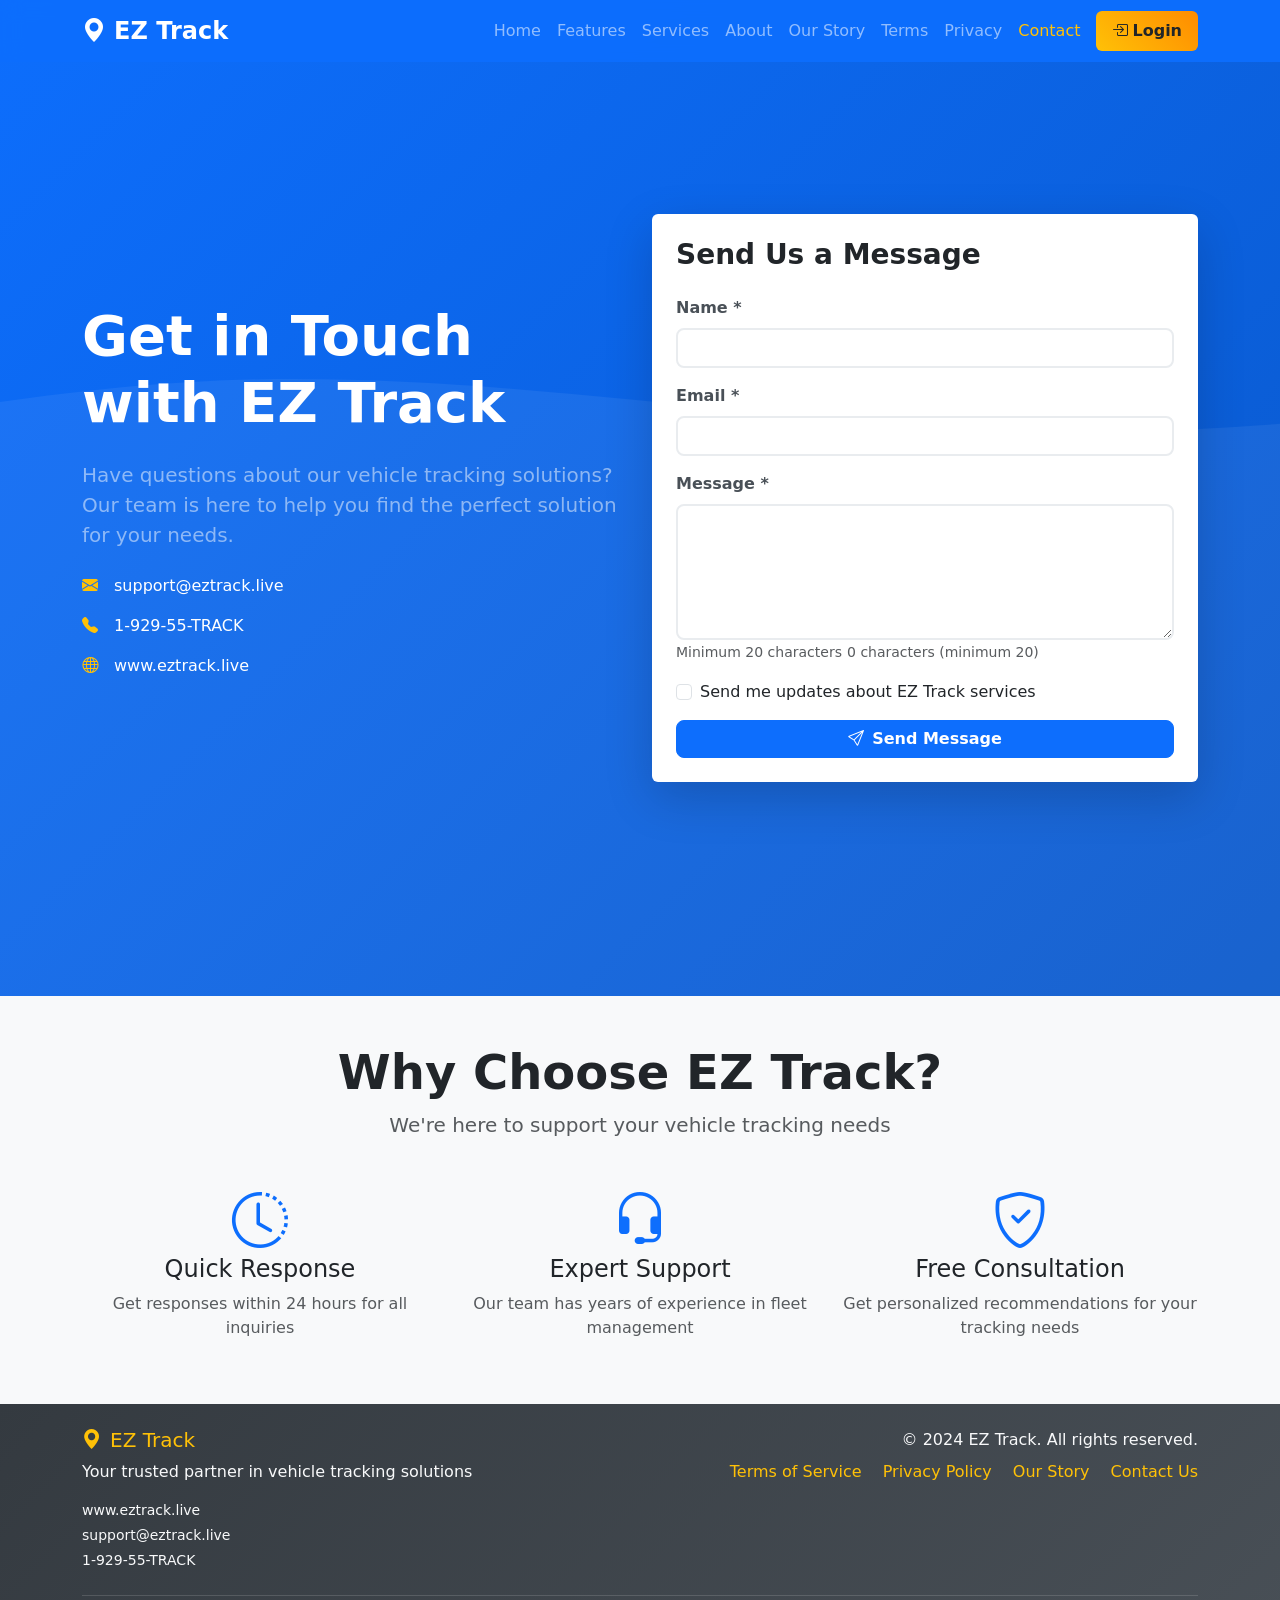
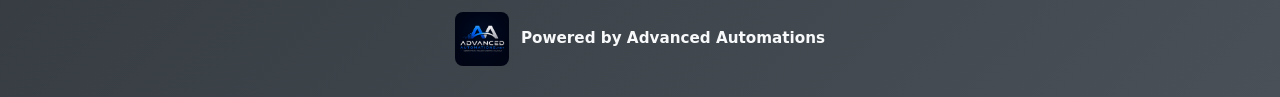
==== contact-us.html @ ed9e9173 "inittial commit" ====
<!DOCTYPE html>
<html lang="en">
<head>
    <meta charset="UTF-8">
    <meta name="viewport" content="width=device-width, initial-scale=1.0">
    <title>Contact Us - EZ Track | Vehicle Tracking Solutions</title>
    <meta name="description" content="Contact EZ Track for professional GPS vehicle tracking solutions. Call us at 1-929-55-TRACK or email support@eztrack.live for fleet management services.">
    <meta name="keywords" content="contact EZ Track, vehicle tracking contact, GPS tracking support, fleet management contact, EZ Track phone, EZ Track email">
    <meta name="author" content="EZ Track">
    <meta property="og:title" content="Contact Us - EZ Track | Vehicle Tracking Solutions">
    <meta property="og:description" content="Get in touch with EZ Track for professional GPS vehicle tracking solutions. Our team is here to help you find the perfect solution for your needs.">
    <meta property="og:url" content="https://www.eztrack.live/contact-us.html">
    <meta property="og:type" content="website">
    <meta name="twitter:card" content="summary_large_image">
    <meta name="twitter:title" content="Contact Us - EZ Track | Vehicle Tracking Solutions">
    <meta name="twitter:description" content="Get in touch with EZ Track for professional GPS vehicle tracking solutions.">
    <link rel="canonical" href="https://www.eztrack.live/contact-us.html">
    <link href="https://cdn.jsdelivr.net/npm/bootstrap@5.3.0/dist/css/bootstrap.min.css" rel="stylesheet">
    <link rel="stylesheet" href="https://cdn.jsdelivr.net/npm/bootstrap-icons@1.11.0/font/bootstrap-icons.css">
    <link rel="stylesheet" href="styles.css">
</head>
<body>
    <!-- Navigation -->
    <nav class="navbar navbar-expand-lg navbar-dark bg-primary fixed-top">
        <div class="container">
            <a class="navbar-brand fw-bold" href="index.html">
                <i class="bi bi-geo-alt-fill me-2"></i>EZ Track
            </a>
            <button class="navbar-toggler" type="button" data-bs-toggle="collapse" data-bs-target="#navbarNav">
                <span class="navbar-toggler-icon"></span>
            </button>
            <div class="collapse navbar-collapse" id="navbarNav">
                <ul class="navbar-nav ms-auto">
                    <li class="nav-item">
                        <a class="nav-link" href="index.html#home">Home</a>
                    </li>
                    <li class="nav-item">
                        <a class="nav-link" href="index.html#features">Features</a>
                    </li>
                    <li class="nav-item">
                        <a class="nav-link" href="index.html#services">Services</a>
                    </li>
                    <li class="nav-item">
                        <a class="nav-link" href="index.html#about">About</a>
                    </li>
                    <li class="nav-item">
                        <a class="nav-link" href="our-story.html">Our Story</a>
                    </li>
                    <li class="nav-item">
                        <a class="nav-link" href="terms.html">Terms</a>
                    </li>
                    <li class="nav-item">
                        <a class="nav-link" href="privacy-policy.html">Privacy</a>
                    </li>
                    <li class="nav-item">
                        <a class="nav-link active" href="contact-us.html">Contact</a>
                    </li>
                    <li class="nav-item">
                        <a class="nav-link btn btn-warning text-dark ms-2" href="https://portal.gps-tracking.com/">
                            <i class="bi bi-box-arrow-in-right me-1"></i>Login
                        </a>
                    </li>
                </ul>
            </div>
        </div>
    </nav>

    <!-- Contact Hero Section -->
    <section class="contact-hero py-5">
        <div class="container">
            <div class="row align-items-center min-vh-100">
                <div class="col-lg-6">
                    <div class="contact-content">
                        <h1 class="display-4 fw-bold text-white mb-4">
                            Get in Touch with EZ Track
                        </h1>
                        <p class="lead text-white-50 mb-4">
                            Have questions about our vehicle tracking solutions? Our team is here to help you find the perfect solution for your needs.
                        </p>
                        <div class="contact-info">
                            <div class="d-flex align-items-center mb-3">
                                <i class="bi bi-envelope-fill text-warning me-3"></i>
                                <span class="text-white">support@eztrack.live</span>
                            </div>
                            <div class="d-flex align-items-center mb-3">
                                <i class="bi bi-telephone-fill text-warning me-3"></i>
                                <span class="text-white">1-929-55-TRACK</span>
                            </div>
                            <div class="d-flex align-items-center mb-3">
                                <i class="bi bi-globe text-warning me-3"></i>
                                <span class="text-white">www.eztrack.live</span>
                            </div>
                        </div>
                    </div>
                </div>
                <div class="col-lg-6">
                    <div class="contact-form-card bg-white p-4 rounded shadow-lg">
                        <h3 class="mb-4 fw-bold">Send Us a Message</h3>
                        <form id="contactForm" novalidate>
                            <div class="mb-3">
                                <label for="name" class="form-label fw-semibold">Name *</label>
                                <input type="text" class="form-control" id="name" name="name" required>
                                <div class="invalid-feedback">
                                    Please provide your name.
                                </div>
                            </div>
                            <div class="mb-3">
                                <label for="email" class="form-label fw-semibold">Email *</label>
                                <input type="email" class="form-control" id="email" name="email" required>
                                <div class="invalid-feedback">
                                    Please provide a valid email address.
                                </div>
                            </div>
                            <div class="mb-3">
                                <label for="message" class="form-label fw-semibold">Message *</label>
                                <textarea class="form-control" id="message" name="message" rows="5" required minlength="20"></textarea>
                                <div class="invalid-feedback">
                                    Message must be at least 20 characters long.
                                </div>
                                <small class="text-muted">Minimum 20 characters</small>
                            </div>
                            <div class="mb-3">
                                <div class="form-check">
                                    <input class="form-check-input" type="checkbox" id="newsletter">
                                    <label class="form-check-label" for="newsletter">
                                        Send me updates about EZ Track services
                                    </label>
                                </div>
                            </div>
                            <button type="submit" class="btn btn-primary w-100 fw-semibold">
                                <i class="bi bi-send me-2"></i>Send Message
                            </button>
                        </form>
                        <div id="successMessage" class="alert alert-success mt-3 d-none">
                            <i class="bi bi-check-circle me-2"></i>
                            Your message has been sent successfully! We'll get back to you soon.
                        </div>
                        <div id="errorMessage" class="alert alert-danger mt-3 d-none">
                            <i class="bi bi-exclamation-triangle me-2"></i>
                            There was an error sending your message. Please try again.
                        </div>
                    </div>
                </div>
            </div>
        </div>
    </section>

    <!-- Additional Info Section -->
    <section class="py-5 bg-light">
        <div class="container">
            <div class="text-center mb-5">
                <h2 class="display-5 fw-bold">Why Choose EZ Track?</h2>
                <p class="lead text-muted">We're here to support your vehicle tracking needs</p>
            </div>
            <div class="row g-4">
                <div class="col-md-4 text-center">
                    <i class="bi bi-clock-history text-primary display-4 mb-3"></i>
                    <h4>Quick Response</h4>
                    <p class="text-muted">Get responses within 24 hours for all inquiries</p>
                </div>
                <div class="col-md-4 text-center">
                    <i class="bi bi-headset text-primary display-4 mb-3"></i>
                    <h4>Expert Support</h4>
                    <p class="text-muted">Our team has years of experience in fleet management</p>
                </div>
                <div class="col-md-4 text-center">
                    <i class="bi bi-shield-check text-primary display-4 mb-3"></i>
                    <h4>Free Consultation</h4>
                    <p class="text-muted">Get personalized recommendations for your tracking needs</p>
                </div>
            </div>
        </div>
    </section>

    <!-- Footer -->
    <footer class="bg-dark text-white py-4">
        <div class="container">
            <div class="row">
                <div class="col-md-6">
                    <h5><i class="bi bi-geo-alt-fill me-2"></i>EZ Track</h5>
                    <p class="text-light">Your trusted partner in vehicle tracking solutions</p>
                    <div class="mt-3">
                        <small class="text-light d-block mb-1">www.eztrack.live</small>
                        <small class="text-light d-block mb-1">support@eztrack.live</small>
                        <small class="text-light d-block">1-929-55-TRACK</small>
                    </div>
                </div>
                <div class="col-md-6 text-md-end">
                    <p class="text-light mb-0">
                        &copy; 2024 EZ Track. All rights reserved.
                    </p>
                    <div class="mt-2">
                        <a href="terms.html" class="text-warning text-decoration-none me-3">Terms of Service</a>
                        <a href="privacy-policy.html" class="text-warning text-decoration-none me-3">Privacy Policy</a>
                        <a href="our-story.html" class="text-warning text-decoration-none me-3">Our Story</a>
                        <a href="contact-us.html" class="text-warning text-decoration-none">Contact Us</a>
                    </div>
                </div>
            </div>
            <div class="powered-by text-center mt-4 pt-3">
                <a class="powered-by-link" href="https://www.advancedautomations.net" target="_blank" rel="noopener noreferrer" aria-label="Powered by Advanced Automations">
                    <img class="powered-by-logo" src="assets/advanced-automations-logo.png" alt="Advanced Automations logo">
                    <span class="powered-by-text">Powered by Advanced Automations</span>
                </a>
            </div>
        </div>
    </footer>

    <script src="https://cdn.jsdelivr.net/npm/bootstrap@5.3.0/dist/js/bootstrap.bundle.min.js"></script>
    <script src="contact-script.js"></script>
</body>
</html>
---- styles.css ----
/* Custom Styles for EZ Track */

/* Hero Section Styles */
.hero-section {
    background: linear-gradient(135deg, rgba(13, 110, 253, 0.9) 0%, rgba(10, 88, 202, 0.9) 100%),
                url('https://picsum.photos/seed/gps-tracking-fleet-trucks/1920/1080.jpg') center/cover;
    position: relative;
    overflow: hidden;
}

.hero-section::before {
    content: '';
    position: absolute;
    top: 0;
    left: 0;
    right: 0;
    bottom: 0;
    background: linear-gradient(45deg, rgba(13, 110, 253, 0.2), rgba(255, 193, 7, 0.1));
    z-index: 1;
}

.hero-content {
    position: relative;
    z-index: 2;
}

.hero-image i {
    opacity: 0.8;
    animation: float 3s ease-in-out infinite;
}

@keyframes float {
    0%, 100% { transform: translateY(0px); }
    50% { transform: translateY(-20px); }
}

/* Service Cards */
.service-card {
    transition: all 0.3s ease;
    cursor: pointer;
}

.service-card:hover {
    transform: translateY(-10px);
    box-shadow: 0 10px 30px rgba(0,0,0,0.15);
    border-color: #0d6efd !important;
}

.service-card i {
    transition: all 0.3s ease;
}

.service-card:hover i {
    transform: scale(1.1);
}

/* Contact Page Styles */
.contact-hero {
    background: linear-gradient(135deg, #0d6efd 0%, #0a58ca 100%);
    position: relative;
}

.contact-hero::before {
    content: '';
    position: absolute;
    top: 0;
    left: 0;
    right: 0;
    bottom: 0;
    background: url('data:image/svg+xml,<svg xmlns="http://www.w3.org/2000/svg" viewBox="0 0 1440 320"><path fill="%23ffffff10" fill-opacity="1" d="M0,96L48,112C96,128,192,160,288,160C384,160,480,128,576,122.7C672,117,768,139,864,138.7C960,139,1056,117,1152,106.7C1248,96,1344,96,1392,96L1440,96L1440,320L1392,320C1344,320,1248,320,1152,320C1056,320,960,320,864,320C768,320,672,320,576,320C480,320,384,320,288,320C192,320,96,320,48,320L0,320Z"></path></svg>') no-repeat bottom;
    background-size: cover;
}

.contact-content {
    position: relative;
    z-index: 1;
}

.contact-form-card {
    position: relative;
    z-index: 1;
}

/* Navigation */
.navbar {
    backdrop-filter: blur(10px);
    background-color: rgba(13, 110, 253, 0.95) !important;
    transition: all 0.3s ease;
}

.navbar.scrolled {
    background-color: rgba(13, 110, 253, 1) !important;
    box-shadow: 0 2px 10px rgba(0,0,0,0.1);
}

.navbar-brand {
    font-size: 1.5rem;
    font-weight: 700;
}

.nav-link {
    font-weight: 500;
    transition: all 0.3s ease;
}

.nav-link:hover {
    color: #ffc107 !important;
}

.nav-link.active {
    color: #ffc107 !important;
}

/* Login button styling */
.navbar-nav .nav-link.btn {
    padding: 8px 16px !important;
    border-radius: 6px !important;
    font-weight: 600 !important;
    transition: all 0.3s ease !important;
}

.navbar-nav .nav-link.btn:hover {
    background: linear-gradient(45deg, #ff8c00, #ffc107) !important;
    transform: translateY(-2px) !important;
    box-shadow: 0 5px 15px rgba(255, 193, 7, 0.3) !important;
}

/* Button Styles */
.btn {
    transition: all 0.3s ease;
    border-radius: 8px;
}

.btn:hover {
    transform: translateY(-2px);
    box-shadow: 0 5px 15px rgba(0,0,0,0.2);
}

.btn-warning {
    background: linear-gradient(45deg, #ffc107, #ff8c00);
    border: none;
}

.btn-warning:hover {
    background: linear-gradient(45deg, #ff8c00, #ffc107);
}

/* Card Styles */
.card {
    transition: all 0.3s ease;
    border-radius: 12px;
}

.card:hover {
    transform: translateY(-5px);
    box-shadow: 0 10px 25px rgba(0,0,0,0.15);
}

/* Form Styles */
.form-control {
    border-radius: 8px;
    border: 2px solid #e9ecef;
    transition: all 0.3s ease;
}

.form-control:focus {
    border-color: #0d6efd;
    box-shadow: 0 0 0 0.2rem rgba(13, 110, 253, 0.25);
}

.form-label {
    color: #495057;
    font-weight: 600;
}

/* Footer */
footer {
    background: linear-gradient(135deg, #343a40 0%, #495057 100%);
    color: #ffffff;
}

footer h5 {
    color: #ffc107;
}

footer a {
    color: #ffc107;
    text-decoration: none;
    transition: color 0.3s ease;
}

footer a:hover {
    color: #ff8c00;
    text-decoration: underline;
}

footer .text-muted {
    color: #adb5bd !important;
}

.powered-by {
    border-top: 1px solid rgba(255, 255, 255, 0.14);
}

.powered-by-link {
    color: #f8f9fa;
    text-decoration: none;
    display: inline-flex;
    align-items: center;
    justify-content: center;
    gap: 0.75rem;
    transition: opacity 0.3s ease, transform 0.3s ease;
}

.powered-by-link:hover {
    color: #ffffff;
    opacity: 0.9;
    transform: translateY(-2px);
    text-decoration: none;
}

.powered-by-logo {
    width: 54px;
    height: 54px;
    object-fit: contain;
    border-radius: 8px;
}

.powered-by-text {
    font-size: 0.95rem;
    font-weight: 600;
}

/* Smooth Scrolling */
html {
    scroll-behavior: smooth;
}

/* Responsive Adjustments */
@media (max-width: 768px) {
    .hero-section {
        text-align: center;
    }
    
    .hero-section h1 {
        font-size: 2rem;
    }
    
    .contact-hero {
        text-align: center;
    }
    
    .contact-hero h1 {
        font-size: 2rem;
    }
    
    .service-card {
        margin-bottom: 1rem;
    }
}

/* Loading Animation */
.loading {
    display: inline-block;
    width: 20px;
    height: 20px;
    border: 3px solid #f3f3f3;
    border-top: 3px solid #0d6efd;
    border-radius: 50%;
    animation: spin 1s linear infinite;
}

@keyframes spin {
    0% { transform: rotate(0deg); }
    100% { transform: rotate(360deg); }
}

/* Alert Messages */
.alert {
    border-radius: 8px;
    border: none;
    animation: slideIn 0.3s ease;
}

@keyframes slideIn {
    from {
        opacity: 0;
        transform: translateY(-20px);
    }
    to {
        opacity: 1;
        transform: translateY(0);
    }
}

/* Feature Icons */
.feature-icon {
    background: linear-gradient(45deg, #0d6efd, #0a58ca);
    color: white;
    width: 80px;
    height: 80px;
    border-radius: 50%;
    display: flex;
    align-items: center;
    justify-content: center;
    margin: 0 auto 1rem;
    font-size: 2rem;
    transition: all 0.3s ease;
}

.feature-icon:hover {
    transform: scale(1.1);
    box-shadow: 0 10px 20px rgba(13, 110, 253, 0.3);
}
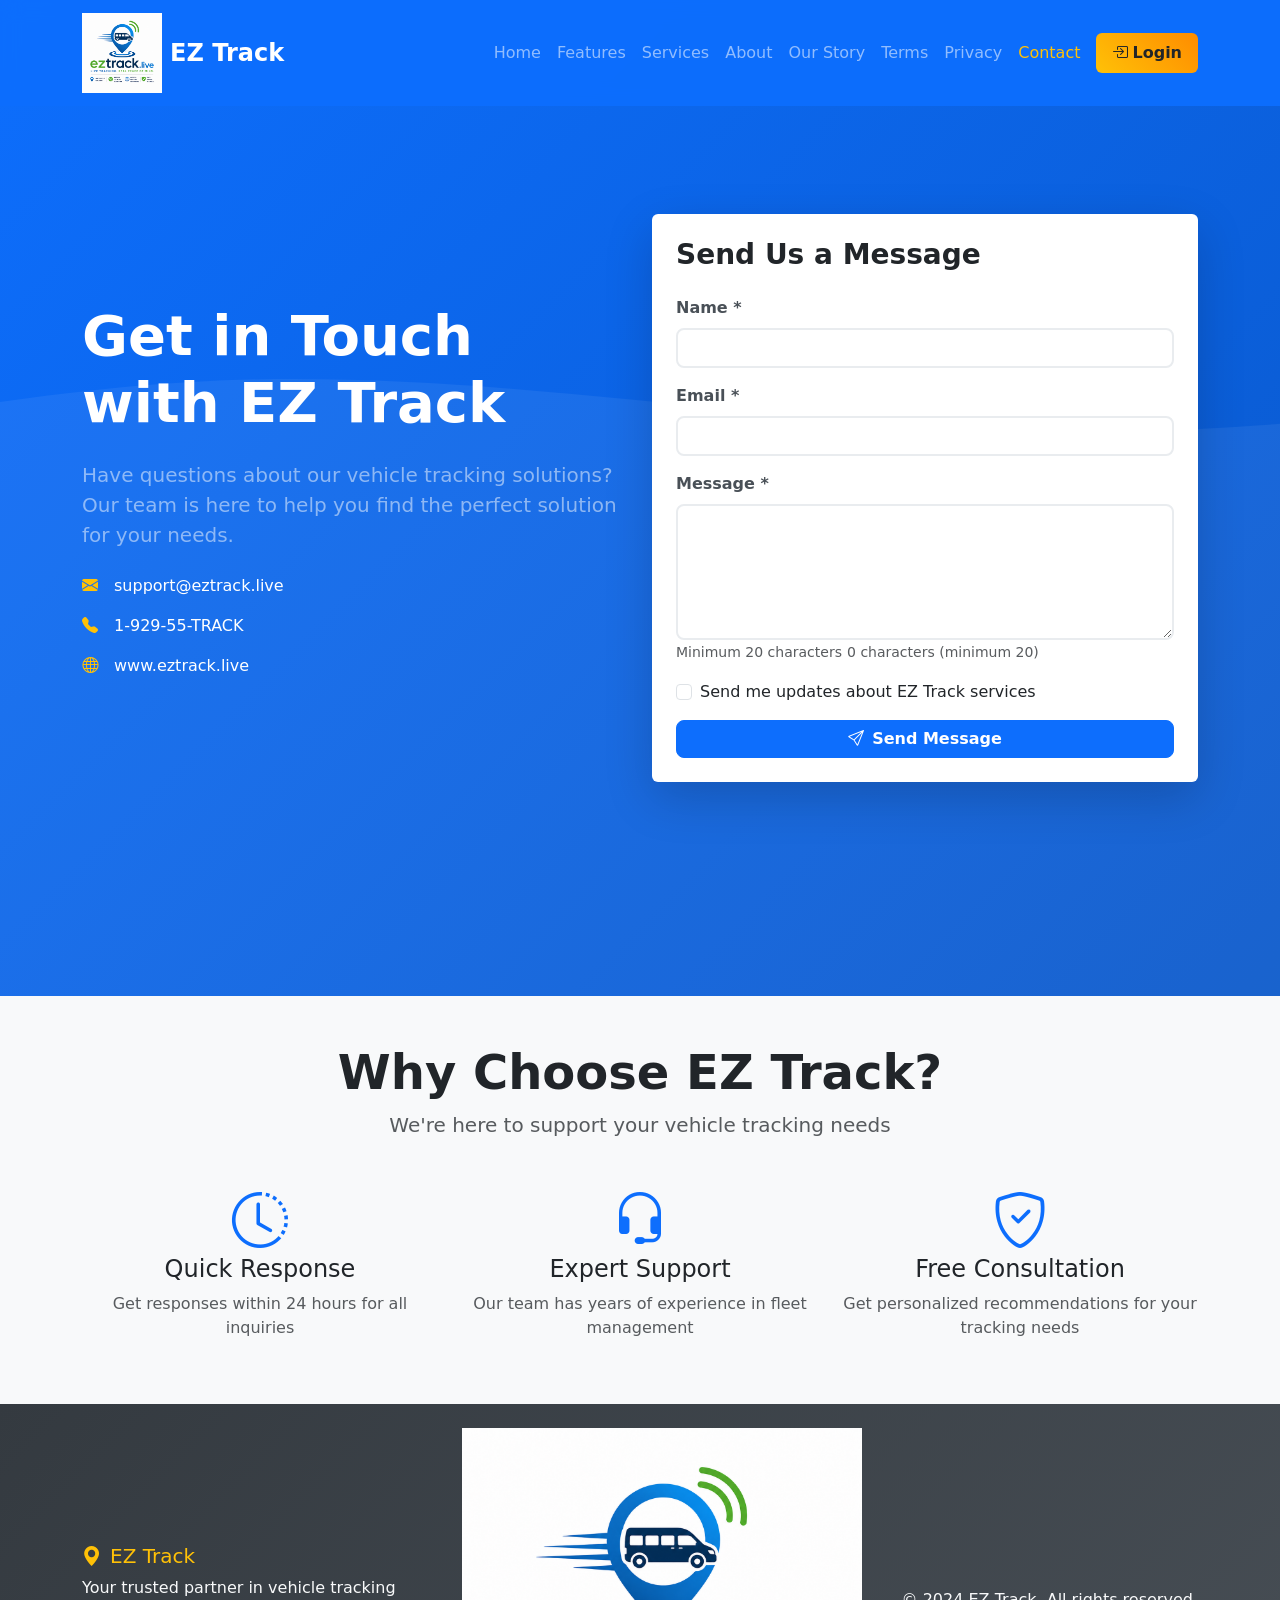
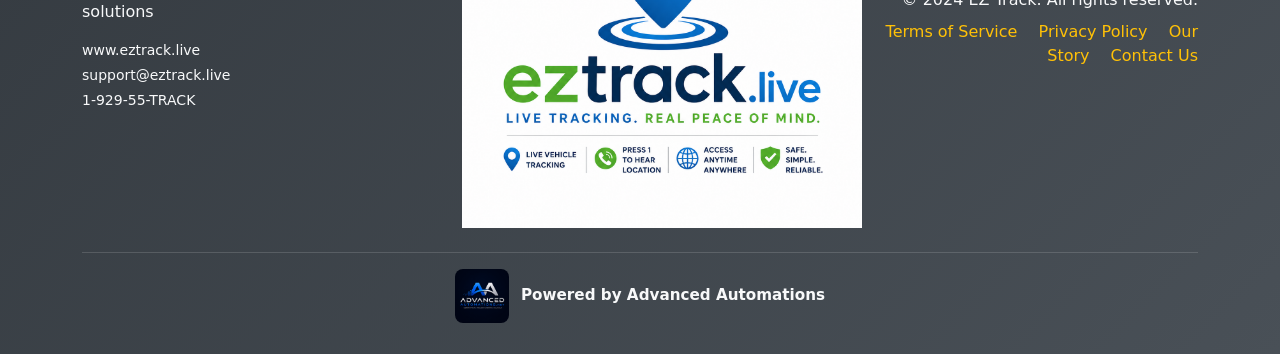
==== commit d9669a58: "logo" ====
--- a/contact-us.html
+++ b/contact-us.html
@@ -23,8 +23,9 @@
     <!-- Navigation -->
     <nav class="navbar navbar-expand-lg navbar-dark bg-primary fixed-top">
         <div class="container">
-            <a class="navbar-brand fw-bold" href="index.html">
-                <i class="bi bi-geo-alt-fill me-2"></i>EZ Track
+            <a class="navbar-brand fw-bold d-flex align-items-center" href="index.html">
+                <img src="assets/ChatGPT Image Jul 6, 2026, 06_22_53 PM.png" alt="EZ Track Logo" class="logo-img me-2">
+                <span>EZ Track</span>
             </a>
             <button class="navbar-toggler" type="button" data-bs-toggle="collapse" data-bs-target="#navbarNav">
                 <span class="navbar-toggler-icon"></span>
@@ -175,8 +176,8 @@
     <!-- Footer -->
     <footer class="bg-dark text-white py-4">
         <div class="container">
-            <div class="row">
-                <div class="col-md-6">
+            <div class="row align-items-center">
+                <div class="col-md-4">
                     <h5><i class="bi bi-geo-alt-fill me-2"></i>EZ Track</h5>
                     <p class="text-light">Your trusted partner in vehicle tracking solutions</p>
                     <div class="mt-3">
@@ -185,7 +186,10 @@
                         <small class="text-light d-block">1-929-55-TRACK</small>
                     </div>
                 </div>
-                <div class="col-md-6 text-md-end">
+                <div class="col-md-4 text-center">
+                    <img src="assets/ChatGPT Image Jul 6, 2026, 06_22_53 PM.png" alt="EZ Track Logo" class="footer-logo-img">
+                </div>
+                <div class="col-md-4 text-md-end">
                     <p class="text-light mb-0">
                         &copy; 2024 EZ Track. All rights reserved.
                     </p>
--- a/styles.css
+++ b/styles.css
@@ -98,6 +98,12 @@
     font-weight: 700;
 }
 
+.logo-img {
+    height: 80px;
+    width: auto;
+    object-fit: contain;
+}
+
 .nav-link {
     font-weight: 500;
     transition: all 0.3s ease;
@@ -229,6 +235,16 @@
 .powered-by-text {
     font-size: 0.95rem;
     font-weight: 600;
+}
+
+.footer-logo {
+    padding: 1rem 0;
+}
+
+.footer-logo-img {
+    height: 400px;
+    width: auto;
+    object-fit: contain;
 }
 
 /* Smooth Scrolling */
